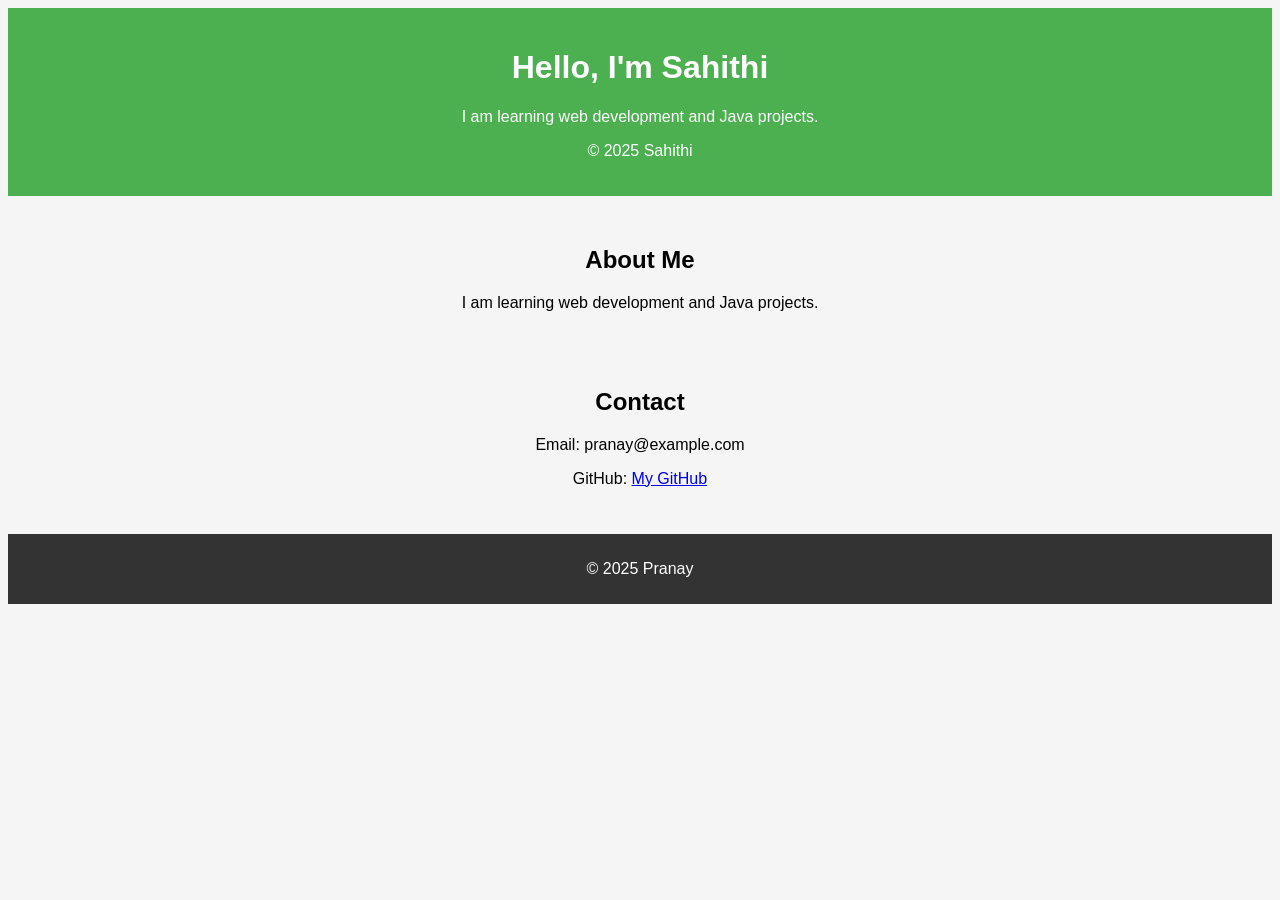
==== index.html @ 807c6416 "Initial commit - Portfolio website" ====
<!DOCTYPE html>
<html lang="en">
<head>
    <meta charset="UTF-8">
    <title>My Portfolio</title>
    <link rel="stylesheet" href="style.css">
</head>
<body>
    <header>
        <h1>Hello, I'm Sahithi</h1>
<p>I am learning web development and Java projects.</p>
<p>© 2025 Sahithi</p>

    </header>

    <section>
        <h2>About Me</h2>
        <p>I am learning web development and Java projects.</p>
    </section>

    <section>
        <h2>Contact</h2>
        <p>Email: pranay@example.com</p>
        <p>GitHub: <a href="https://github.com/YOUR_USERNAME">My GitHub</a></p>
    </section>

    <footer>
        <p>© 2025 Pranay</p>
    </footer>

    <script src="script.js"></script>
</body>
</html>
---- style.css ----
body {
    font-family: Arial, sans-serif;
    text-align: center;
    background-color: #f5f5f5;
}

header {
    background-color: #4CAF50;
    color: white;
    padding: 20px;
}

section {
    margin: 20px;
    padding: 10px;
}

footer {
    background-color: #333;
    color: white;
    padding: 10px;
}
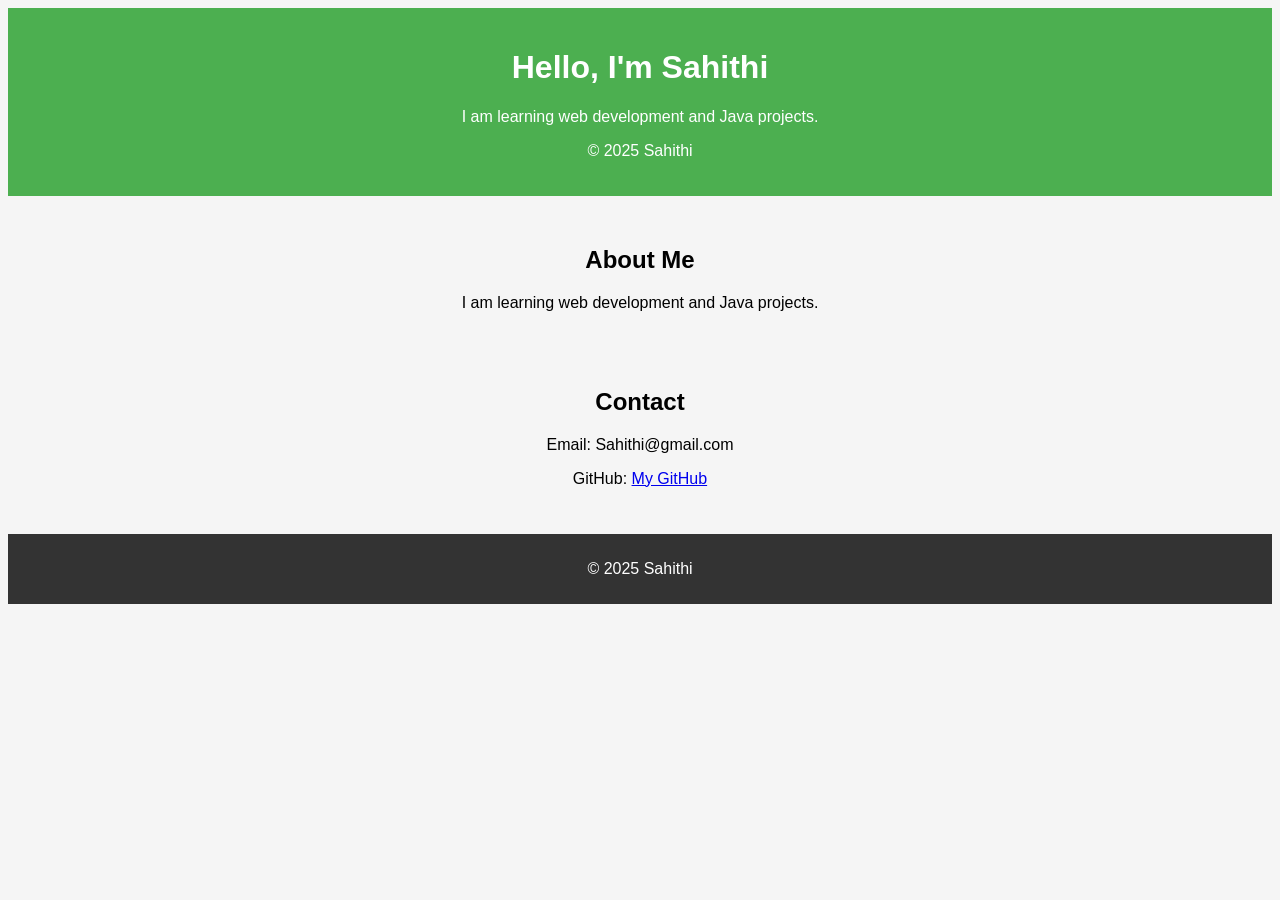
==== commit 3d16ade9: "Update index.html" ====
--- a/index.html
+++ b/index.html
@@ -20,12 +20,12 @@
 
     <section>
         <h2>Contact</h2>
-        <p>Email: pranay@example.com</p>
-        <p>GitHub: <a href="https://github.com/YOUR_USERNAME">My GitHub</a></p>
+        <p>Email: Sahithi@gmail.com</p>
+        <p>GitHub: <a href="https://github.com/Sahithi-0410">My GitHub</a></p>
     </section>
 
     <footer>
-        <p>© 2025 Pranay</p>
+        <p>© 2025 Sahithi</p>
     </footer>
 
     <script src="script.js"></script>
